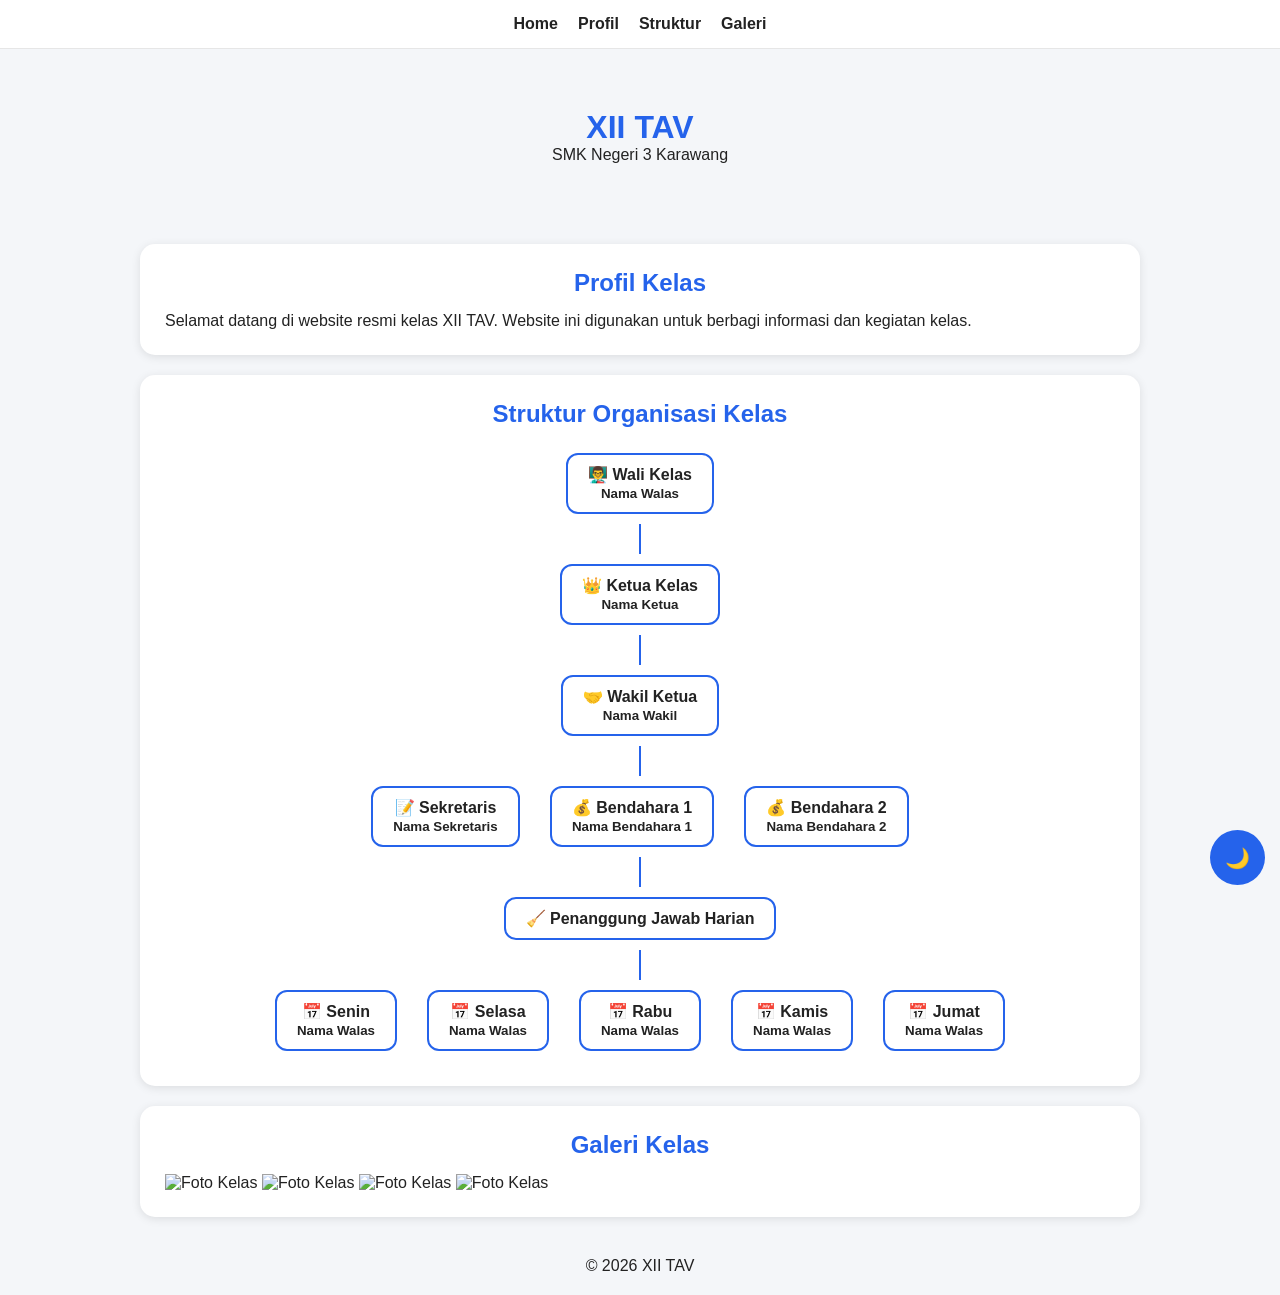
==== index.html @ 739a2f5c "Create index.html" ====
<!DOCTYPE html>
<html lang="en">

  <head>
    <meta charset="UTF-8">
    <title>Untitled</title>
    <link rel="stylesheet" href="./style.css">

  </head>
    
  <body>
  <!DOCTYPE html>
<html lang="id">
<head>
<meta charset="UTF-8">
<meta name="viewport" content="width=device-width, initial-scale=1.0">
<title>Website Kelas XII TAV</title>

<style>
:root{
    --bg:#f4f6f9;
    --card:#ffffff;
    --text:#222;
    --primary:#2563eb;
}

body.dark{
    --bg:#121212;
    --card:#1e1e1e;
    --text:#ffffff;
    --primary:#60a5fa;
}

*{
    margin:0;
    padding:0;
    box-sizing:border-box;
    font-family:Arial,sans-serif;
    scroll-behavior:smooth;
}

body{
    background:var(--bg);
    color:var(--text);
    transition:.3s;
}

nav{
    background:var(--card);
    padding:15px;
    position:sticky;
    top:0;
    border-bottom:1px solid rgba(128,128,128,.2);
    z-index:100;
}

nav ul{
    list-style:none;
    display:flex;
    justify-content:center;
    gap:20px;
    flex-wrap:wrap;
}

nav a{
    text-decoration:none;
    color:var(--text);
    font-weight:bold;
}

nav a:hover{
    color:var(--primary);
}

#themeBtn{
    position:fixed;
    right:15px;
    bottom:15px;
    width:55px;
    height:55px;
    border:none;
    border-radius:50%;
    background:var(--primary);
    color:white;
    font-size:20px;
    cursor:pointer;
}

header{
    text-align:center;
    padding:60px 20px;
}

header h1{
    color:var(--primary);
}

section{
    max-width:1000px;
    margin:20px auto;
    background:var(--card);
    padding:25px;
    border-radius:15px;
    box-shadow:0 2px 10px rgba(0,0,0,.1);
}

h2{
    color:var(--primary);
    margin-bottom:15px;
    text-align:center;
}

.tree{
    text-align:center;
}

.node{
    display:inline-block;
    padding:10px 20px;
    border:2px solid var(--primary);
    border-radius:12px;
    margin:10px;
    font-weight:bold;
}

.line{
    width:2px;
    height:30px;
    background:var(--primary);
    margin:auto;
}

.row{
    display:flex;
    justify-content:center;
    flex-wrap:wrap;
    gap:10px;
}

footer{
    text-align:center;
    padding:20px;
}
</style>
</head>
<body>

<button id="themeBtn">🌙</button>

<nav>
<ul>
<li><a href="#home">Home</a></li>
<li><a href="#profil">Profil</a></li>
<li><a href="#struktur">Struktur</a></li>
<li><a href="#galeri">Galeri</a></li>
</ul>
</nav>

<header id="home">
<h1>XII TAV</h1>
<p>SMK Negeri 3 Karawang</p>
</header>

<section id="profil">
<h2>Profil Kelas</h2>
<p>
Selamat datang di website resmi kelas XII TAV.
Website ini digunakan untuk berbagi informasi dan kegiatan kelas.
</p>
</section>

<section id="struktur">
<h2>Struktur Organisasi Kelas</h2>

<div class="tree">

<div class="node">
👨‍🏫 Wali Kelas<br>
<small>Nama Walas</small>
</div>

<div class="line"></div>

<div class="node">
👑 Ketua Kelas<br>
<small>Nama Ketua</small>
</div>

<div class="line"></div>

<div class="node">
🤝 Wakil Ketua<br>
<small>Nama Wakil</small>
</div>

<div class="line"></div>

<div class="row">
    <div class="node">
        📝 Sekretaris<br>
        <small>Nama Sekretaris</small>
    </div>

    <div class="node">
        💰 Bendahara 1<br>
        <small>Nama Bendahara 1</small>
    </div>

    <div class="node">
        💰 Bendahara 2<br>
        <small>Nama Bendahara 2</small>
    </div>
</div>

<div class="line"></div>

<div class="node">
🧹 Penanggung Jawab Harian
</div>

<div class="line"></div>

<div class="row">
    <div class="node">📅 Senin<br>
<small>Nama Walas</small></div>
    <div class="node">📅 Selasa<br>
<small>Nama Walas</small></div>
    <div class="node">📅 Rabu<br>
<small>Nama Walas</small></div>
    <div class="node">📅 Kamis<br>
<small>Nama Walas</small></div>
    <div class="node">📅 Jumat<br>
<small>Nama Walas</small></div>
</div>

</div>
</section>
  
<section id="galeri">
<h2>Galeri Kelas</h2>

<div class="gallery">
    <img src="foto1.jpg" alt="Foto Kelas">
    <img src="foto2.jpg" alt="Foto Kelas">
    <img src="foto3.jpg" alt="Foto Kelas">
    <img src="foto4.jpg" alt="Foto Kelas">
</div>

</section>

<footer>
© 2026 XII TAV
</footer>

<script>
const btn = document.getElementById("themeBtn");

if(localStorage.getItem("theme")==="dark"){
    document.body.classList.add("dark");
    btn.innerHTML="☀️";
}

btn.addEventListener("click",()=>{
    document.body.classList.toggle("dark");

    if(document.body.classList.contains("dark")){
        localStorage.setItem("theme","dark");
        btn.innerHTML="☀️";
    }else{
        localStorage.setItem("theme","light");
        btn.innerHTML="🌙";
    }
});
</script>

</body>
</html>
    
  </body>
  
  </html>
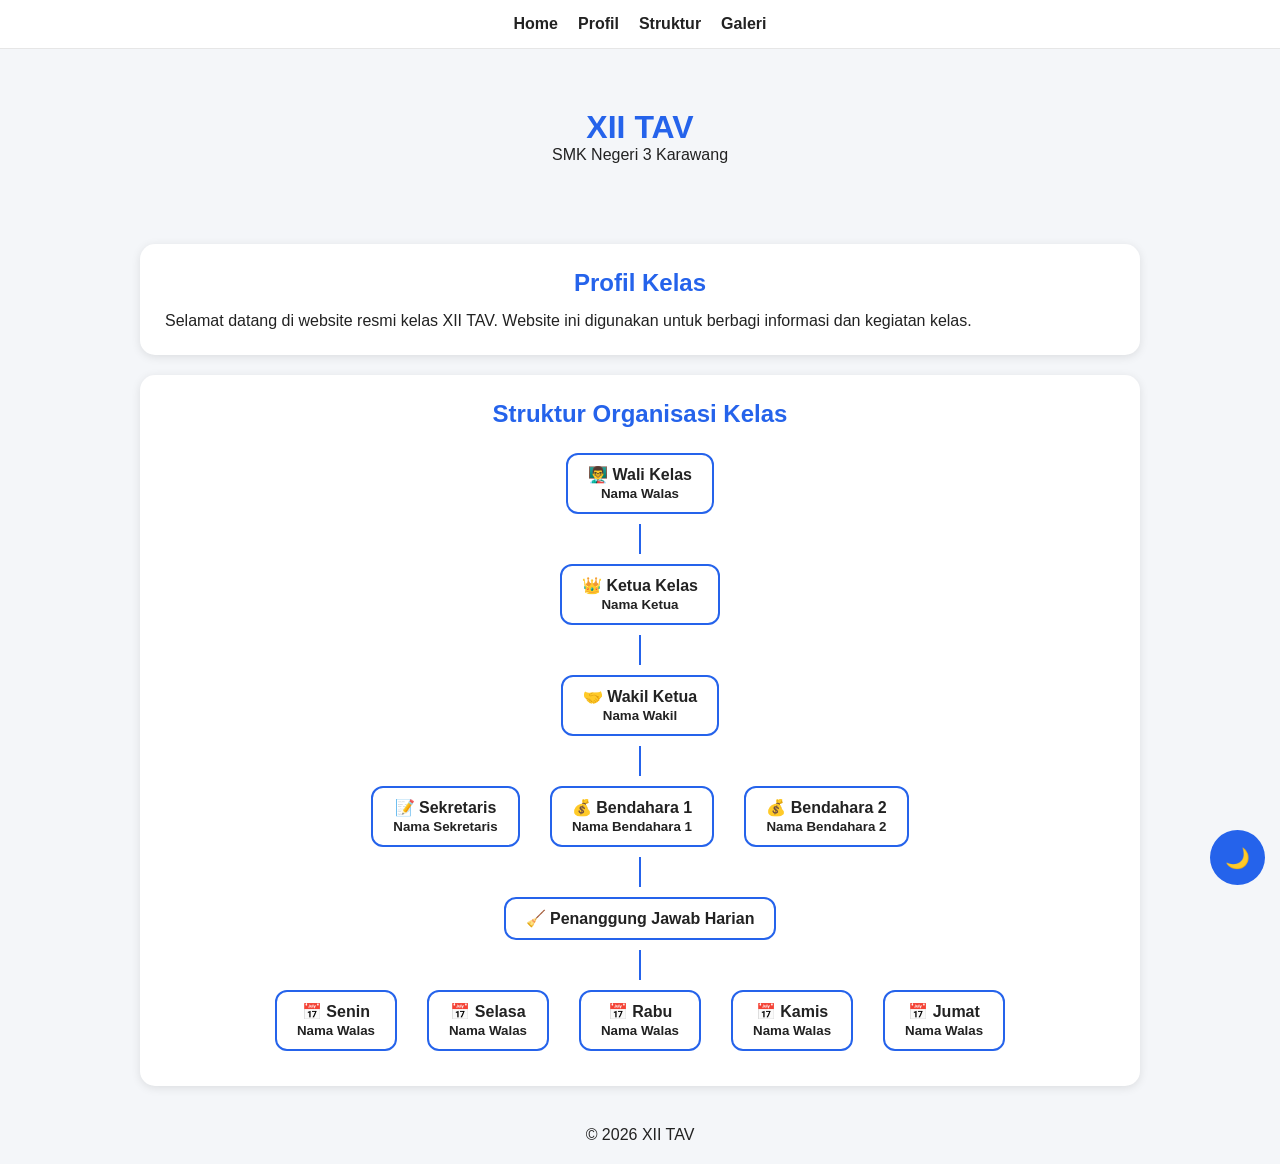
==== commit 32a011a1: "Create index.html" ====
--- a/index.html
+++ b/index.html
@@ -149,10 +149,10 @@
 
 <nav>
 <ul>
-<li><a href="#home">Home</a></li>
+<li><a href="index.html">Home</a></li>
 <li><a href="#profil">Profil</a></li>
 <li><a href="#struktur">Struktur</a></li>
-<li><a href="#galeri">Galeri</a></li>
+<li><a href="galeri.html">Galeri</a></li>
 </ul>
 </nav>
 
@@ -235,18 +235,7 @@
 
 </div>
 </section>
-  
-<section id="galeri">
-<h2>Galeri Kelas</h2>
-
-<div class="gallery">
-    <img src="foto1.jpg" alt="Foto Kelas">
-    <img src="foto2.jpg" alt="Foto Kelas">
-    <img src="foto3.jpg" alt="Foto Kelas">
-    <img src="foto4.jpg" alt="Foto Kelas">
-</div>
-
-</section>
+
 
 <footer>
 © 2026 XII TAV
@@ -278,5 +267,4 @@
     
   </body>
   
-  </html>
-  
+</html>
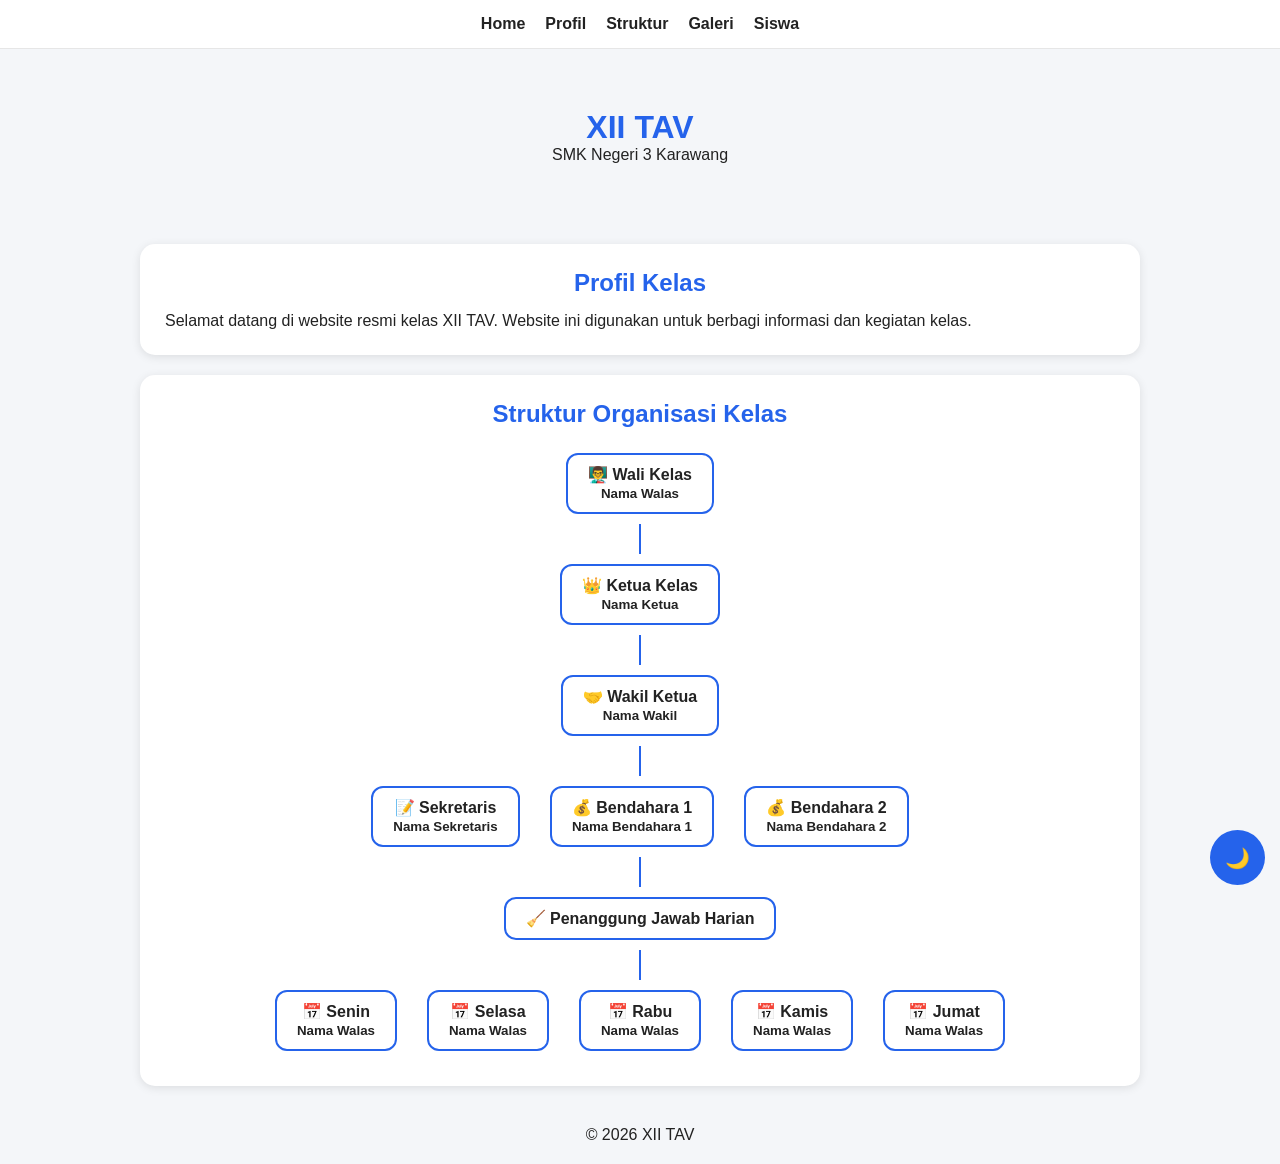
==== commit 91c35d37: "Update index.html" ====
--- a/index.html
+++ b/index.html
@@ -153,6 +153,8 @@
 <li><a href="#profil">Profil</a></li>
 <li><a href="#struktur">Struktur</a></li>
 <li><a href="galeri.html">Galeri</a></li>
+<li><a href="siswa.html">Siswa</a></li>
+
 </ul>
 </nav>
 
